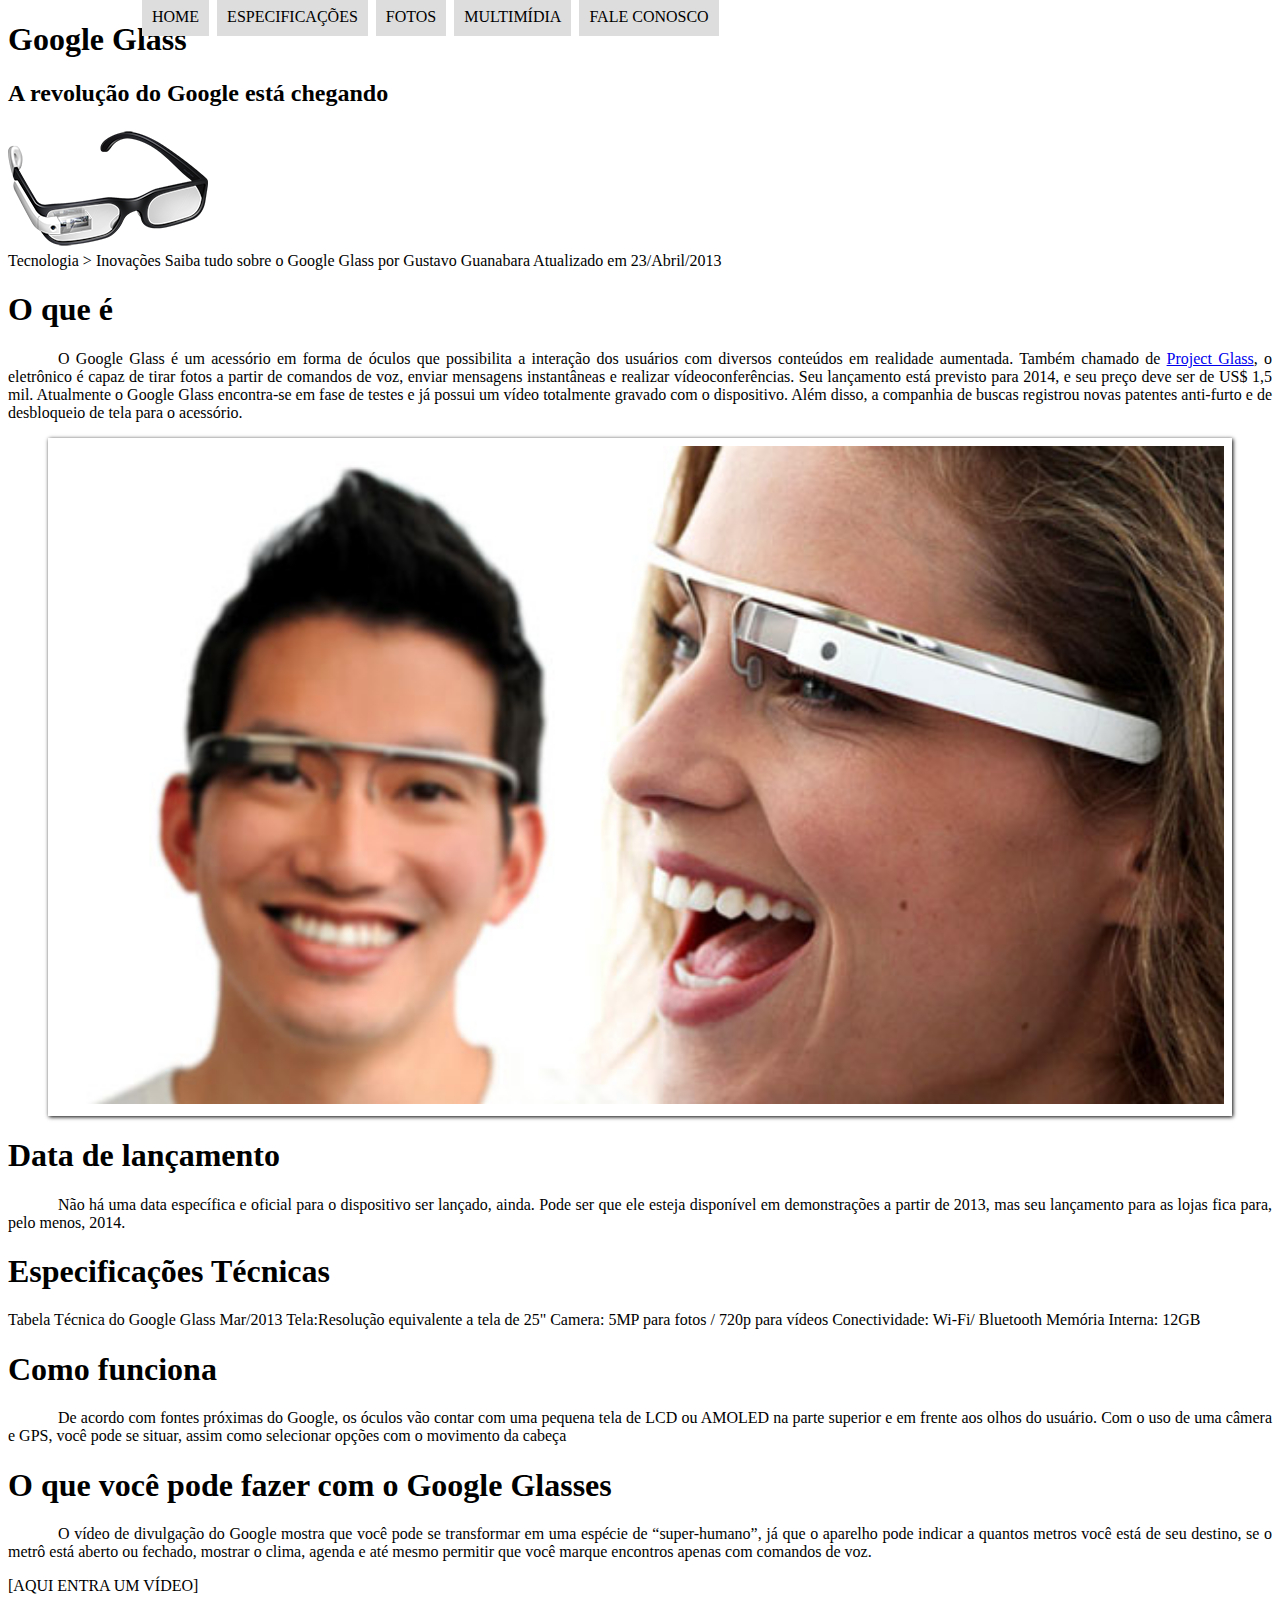
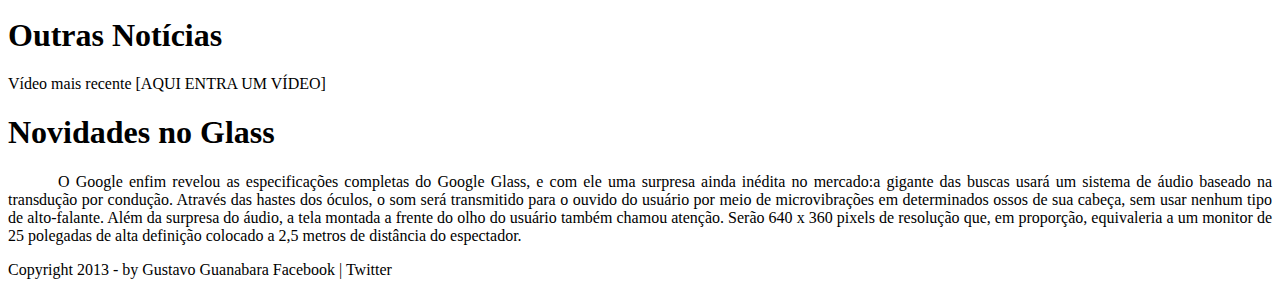
==== index.html @ 41aa9cdd "Aulas 13 e 14 Começando Alterações no menu e efeitos visuais" ====
<!DOCTYPE html>

<html lang="pt-br">

<head>
    <meta charset="UTF-8">
    <title>Tudo Sobre Google Glass</title>
    <link rel="stylesheet" type="text/css" href="_css/style.css">
</head>


<body>

    <div id="interface">

        <header>
            <hgroup>
                <h1>Google Glass</h1>
                <h2>A revolução do Google está chegando</h2>
            </hgroup>

            <img src="_imagens/glass-oculos-preto-peq.png" alt="">

            <nav id="menu">
                <h1>Menu Principal</h1>
                <ul type="1">
                    <li> <a href="index.html">Home</a> </li>
                    <li> <a href="specs.html"> Especificações</a></li>
                    <li> <a href="fotos.html"> Fotos</a></li>
                    <li> <a href="multimidia.html"> Multimídia</a></li>
                    <li> <a href="fale-conosco.html"> Fale conosco</a></li>
                </ul>

                
            </nav>
        </header>


        Tecnologia > Inovações
        Saiba tudo sobre o Google Glass
        por Gustavo Guanabara
        Atualizado em 23/Abril/2013

        <h1>O que é</h1>
        <p>
            O Google Glass é um acessório em forma de óculos que possibilita a interação dos usuários com diversos
            conteúdos em realidade aumentada. Também chamado de <a href="http://glass.google.com"
                target="_blank">Project Glass</a>, o eletrônico é capaz de tirar fotos a
            partir de
            comandos de voz, enviar mensagens instantâneas e realizar vídeoconferências. Seu lançamento está previsto
            para 2014, e seu
            preço deve ser de US$ 1,5 mil. Atualmente o Google Glass encontra-se em fase de testes e já possui um vídeo
            totalmente
            gravado com o dispositivo. Além disso, a companhia de buscas registrou novas patentes anti-furto e de
            desbloqueio de tela
            para o acessório.
        </p>

        <!-- figure tag para colocar imagem para dar valor semantico para mecanismos de busca e visualizações do usuario
             figCaption para adicionar legendas para imagem */-->
        <figure class="foto-legenda">
            <img src="_imagens/glass-quadro-homem-mulher.jpg" />
            <figcaption>
                <h1>Google Glass</h1>
                Uma nova maneira de ver o mundo
            </figcaption>
        </figure>

        <h1>Data de lançamento</h1>
        <p>
            Não há uma data específica e oficial para o dispositivo ser lançado, ainda. Pode ser que ele esteja
            disponível
            em
            demonstrações a partir de 2013, mas seu lançamento para as lojas fica para, pelo menos, 2014.
        </p>

        <h1>Especificações Técnicas</h1>
        Tabela Técnica do Google Glass Mar/2013

        Tela:Resolução equivalente a tela de 25"
        Camera: 5MP para fotos / 720p para vídeos
        Conectividade: Wi-Fi/ Bluetooth
        Memória Interna: 12GB

        <h1>Como funciona</h1>
        <p>De acordo com fontes próximas do Google, os óculos vão contar com uma pequena tela de LCD ou AMOLED na parte
            superior e
            em frente aos olhos do usuário. Com o uso de uma câmera e GPS, você pode se situar, assim como selecionar
            opções
            com
            o
            movimento da cabeça
        </p>

        <h1>O que você pode fazer com o Google Glasses</h1>
        <p>O vídeo de divulgação do Google mostra que você pode se transformar em uma espécie de “super-humano”, já que
            o
            aparelho
            pode indicar a quantos metros você está de seu destino, se o metrô está aberto ou fechado, mostrar o clima,
            agenda e
            até
            mesmo permitir que você marque encontros apenas com comandos de voz.
        </p>
        [AQUI ENTRA UM VÍDEO]

        <h1>Outras Notícias</h1>
        Vídeo mais recente

        [AQUI ENTRA UM VÍDEO]

        <h1>Novidades no Glass</h1>
        <p>
            O Google enfim revelou as especificações completas do Google Glass, e com ele uma surpresa ainda inédita no
            mercado:a gigante das buscas usará um sistema de áudio baseado na transdução por condução. Através das
            hastes
            dos óculos,
            o som será transmitido para o ouvido do usuário por meio de microvibrações em determinados ossos de sua
            cabeça,
            sem
            usar nenhum tipo de alto-falante. Além da surpresa do áudio, a tela montada a frente do olho do usuário
            também
            chamou atenção. Serão 640 x 360
            pixels de resolução que, em proporção, equivaleria a um monitor de 25 polegadas de alta definição colocado a
            2,5
            metros de
            distância do espectador.
        </p>

        Copyright 2013 - by Gustavo Guanabara
        Facebook | Twitter
    </div>
</body>

</html>
---- _css/style.css ----
@charset "UTF-8";

body {
    color: rgba(0, 0, 0, 1);
}

p {
    text-align: justify;
    text-indent: 50px;
}


/* -----------Formatação de imagens com legendas----------------*/
figure.foto-legenda {
    position: relative;
    border: 8px solid white;
    box-shadow: 1px 1px 4px black;
}

figure.foto-legenda img {
    width: 100%;
    height: 100%;
}

figure.foto-legenda figcaption {
    /*opacidade 0 para não aparecer a legenda por cima da imagem o tempo todo,
     que combida com o hover no figcation logo abaixo*/
    opacity: 0;
    /*posição absoluta dentro do pai de figcapiton que no caso é o figure*/
    position: absolute;
    /*posicionamento da legenda no figcaption*/
    top: 0px;
    /*cor do fundo do figcaption preto com transparencia*/
    background-color: rgba(0, 0, 0, 0.4);
    /*cor do texto da legenda*/
    color: white;
    /*width e height espaço quue o figcation vai utilizar no caso
     todo o espaço onde ele esta todo o espaço do figure que é pai do figcation*/
    width: 100%;
    height: 100%;
    /*espaçamento do texto da legenda das laterias*/
    padding: 10px;
    /**/
    box-sizing: border-box;
    /*tempo para a transição aparecer ao passar o mouse por cima*/
    transition: opacity 1s;
}

/*Efeito ai passar o mouse por cima da imagem*/
figure.foto-legenda:hover figcaption {
    opacity: 1;
}


/*-------------------Formatação do menu-----------------*/


#menu {
    /*Menu vai ser exibito como um bloco permitindo ele flutuar*/
    display: block;
}

#menu h1 {
    /*tirando o h1 da visualizão da pagina*/
    display: none;
}

#menu ul {
    /*Tirando o estilo do ul*/
    list-style: none;
    /*botando todos os item da lista em letra maiuscula*/
    text-transform: uppercase;
    /*Posição absoluta pode ser movido em qual posição da pagina fora da tag pai*/
    position: absolute;
    /*posicionando da altura*/
    top: -20px;
    /*posicionamento lateral com 100px da esquerda*/
    left: 100px;
}

#menu li {
    /*Ordendo os lis na horizontal*/
    display: inline-block;
    /*alterando o fundo do li*/
    background-color: #dddddd;
    /*distancia interna dos items ou seja do nome que esta no centro para as partes laterais*/
    padding: 10px;
    /*distancia entre os items*/
    margin: 2px;
    /*alterando o tempo de execução do hover*/
    transition: background-color 1s;
}

/*Adicionando efeito no li da lista ul quando passar o mouse por cima do item da lista*/
#menu li:hover {
    /*O efeito adicionando ao passar o mouse é a alteração da cor*/
    background-color: #606060;
}

/*Adicionando efeito no a que esta dentro do li mudando a cor do nome,
underline para quando passar o mouse adicionar o sublinhado na opção*/
#menu a:hover {
    color: white;
    text-decoration: underline;
}

/*Alterando o estilo da tag 'a' dentro do menu*/
#menu a {
    /*Mudando a cor do texto*/
    color: black;
    /*Tirando o decoration assim não exibira o sublinhado em baixo dos nomes,
     apenas qunado passar o mouse por cima como foi deficino no hover*/
    text-decoration: none;
    /*Tempo de execução do hover*/
    transition: 0.5s;
}
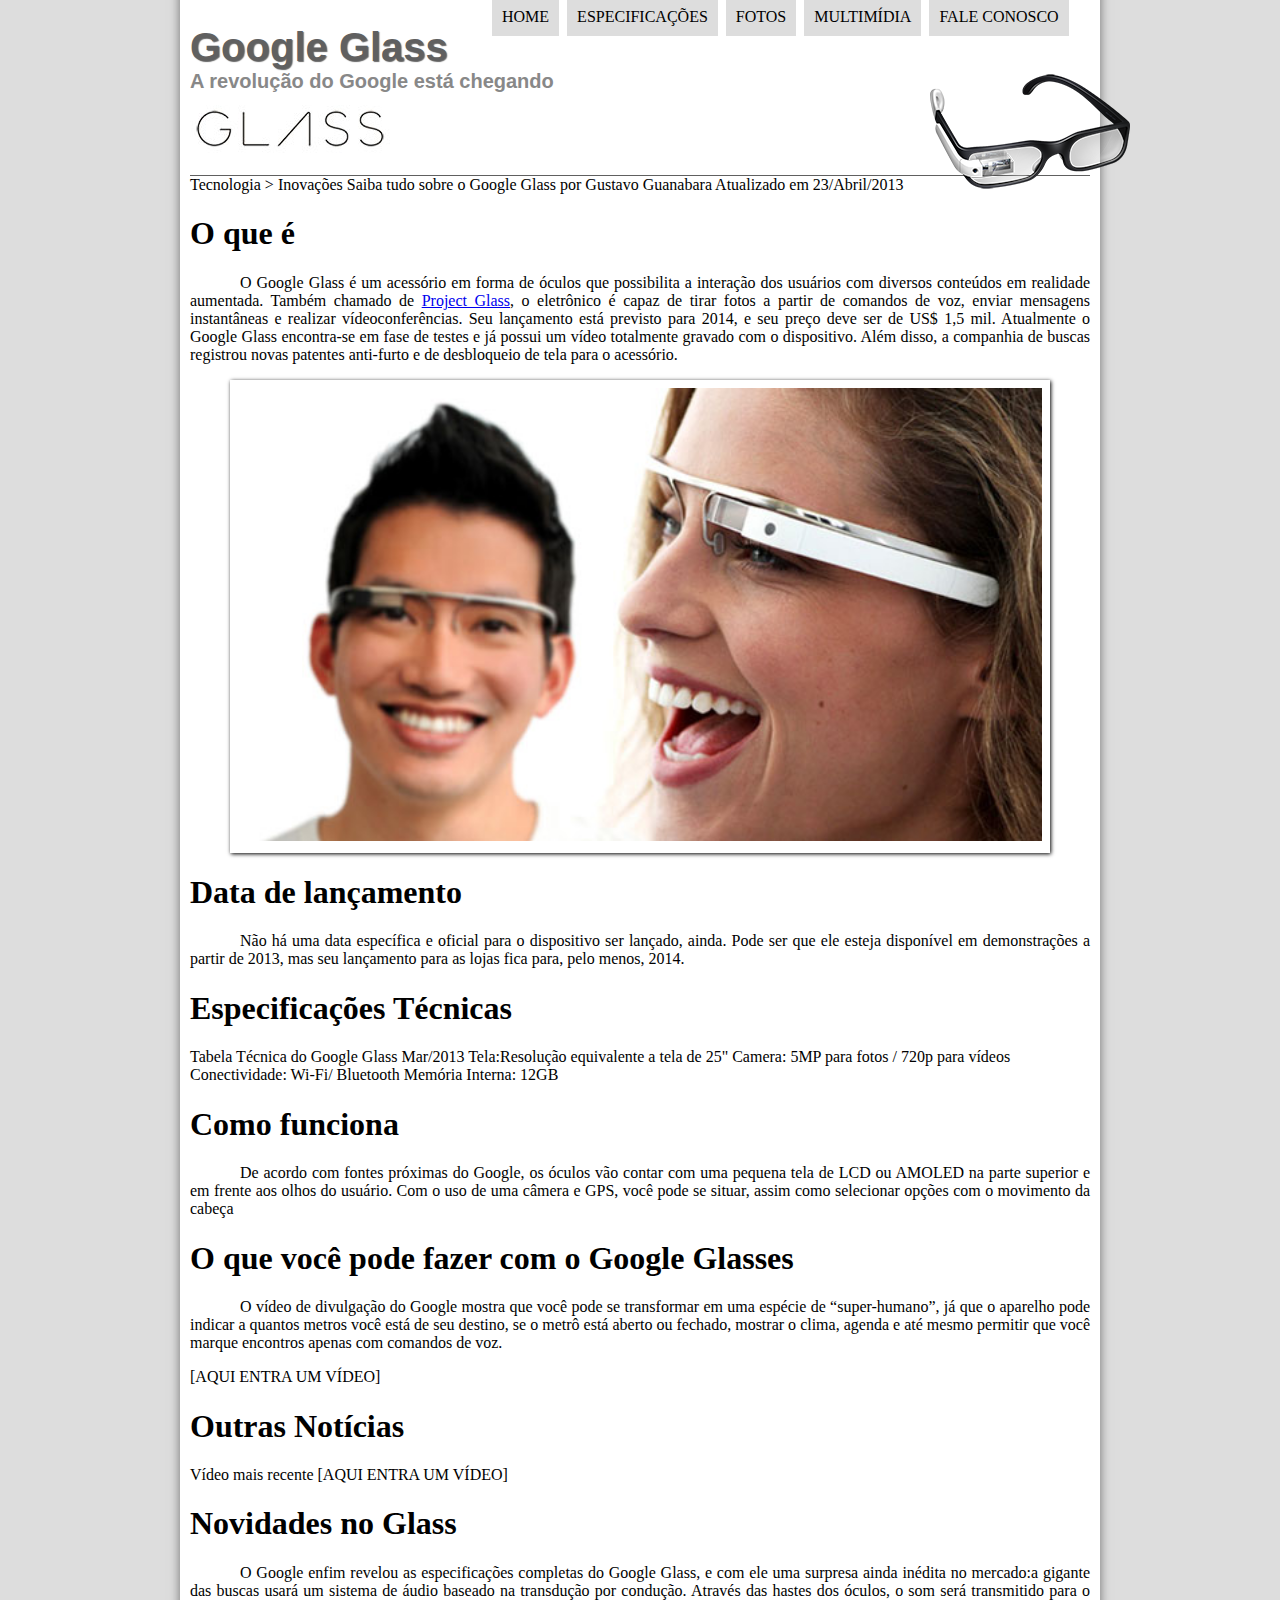
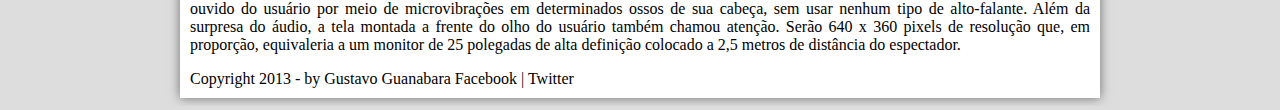
==== commit ef87d995: "Aulas 15 e 16 Formatação da div interface e cabeçalho" ====
--- a/index.html
+++ b/index.html
@@ -13,13 +13,13 @@
 
     <div id="interface">
 
-        <header>
+        <header id="cabecalho">
             <hgroup>
                 <h1>Google Glass</h1>
                 <h2>A revolução do Google está chegando</h2>
             </hgroup>
 
-            <img src="_imagens/glass-oculos-preto-peq.png" alt="">
+            <img id = "ic_oculos"src="_imagens/glass-oculos-preto-peq.png" alt="">
 
             <nav id="menu">
                 <h1>Menu Principal</h1>
--- a/_css/style.css
+++ b/_css/style.css
@@ -1,8 +1,63 @@
 @charset "UTF-8";
 
+
+/*---------------Formatando o cabeçalho---------------*/
+#cabecalho {
+    border-bottom: 1px #606060 solid;
+    height: 150px;
+    background: url("/_imagens/glass-logo-peq.jpg") no-repeat 0px 80px;
+}
+
+#cabecalho h1{
+    font-family: Arial, sans-serif;
+    font-size: 30pt;
+    color: #606060;
+    text-shadow: 1px 1px 1px rgba(0, 0, 0, 0.6);
+
+    padding: 0px;
+    margin-bottom: 0px;
+}
+
+#cabecalho h2{
+    font-family: Arial, sans-serif;
+    color: #888888;
+    font-size: 15pt;
+    padding: 0px;
+    margin-top: 0px;
+
+}
+
+/*Alterando o posicionamento da imagem do oculos*/
+#ic_oculos {
+    /* posição absoluta para ser posicionado em qualquer parte da pagina tirando de dentro da tag pai*/
+    position: absolute;
+    /*Alterando a distancia que a imagem vai ficar em relaão a altura*/
+    top: 70px;
+    /*Alterando a distancia que a imagem vai ficar  da esquerda*/
+    left: 930px;
+
+}
+
 body {
+    background-color: #dddddd;
     color: rgba(0, 0, 0, 1);
 }
+
+/*Alterando a div interface*/
+
+#interface {
+    /*Alterando o tamanho da div interface*/
+    width: 900px;
+    /*Alterando a cor de fundo da div*/
+    background-color: white;
+    /*Alterando as distancias cima direita baixo esquerda da div em relação a pagina*/
+    margin: -20px auto 0px auto;
+    /*Adicionando uma sombra para a div*/
+    box-shadow: 0px 0px 10px rgba(0, 0, 0, 0.5);
+    /*adicionando um espaçamendo nos conteudos da div em relação a altura direita baixo esquerda 10px em cada*/
+    padding: 10px;
+}
+
 
 p {
     text-align: justify;
@@ -75,7 +130,7 @@
     /*posicionando da altura*/
     top: -20px;
     /*posicionamento lateral com 100px da esquerda*/
-    left: 100px;
+    left: 450px;
 }
 
 #menu li {
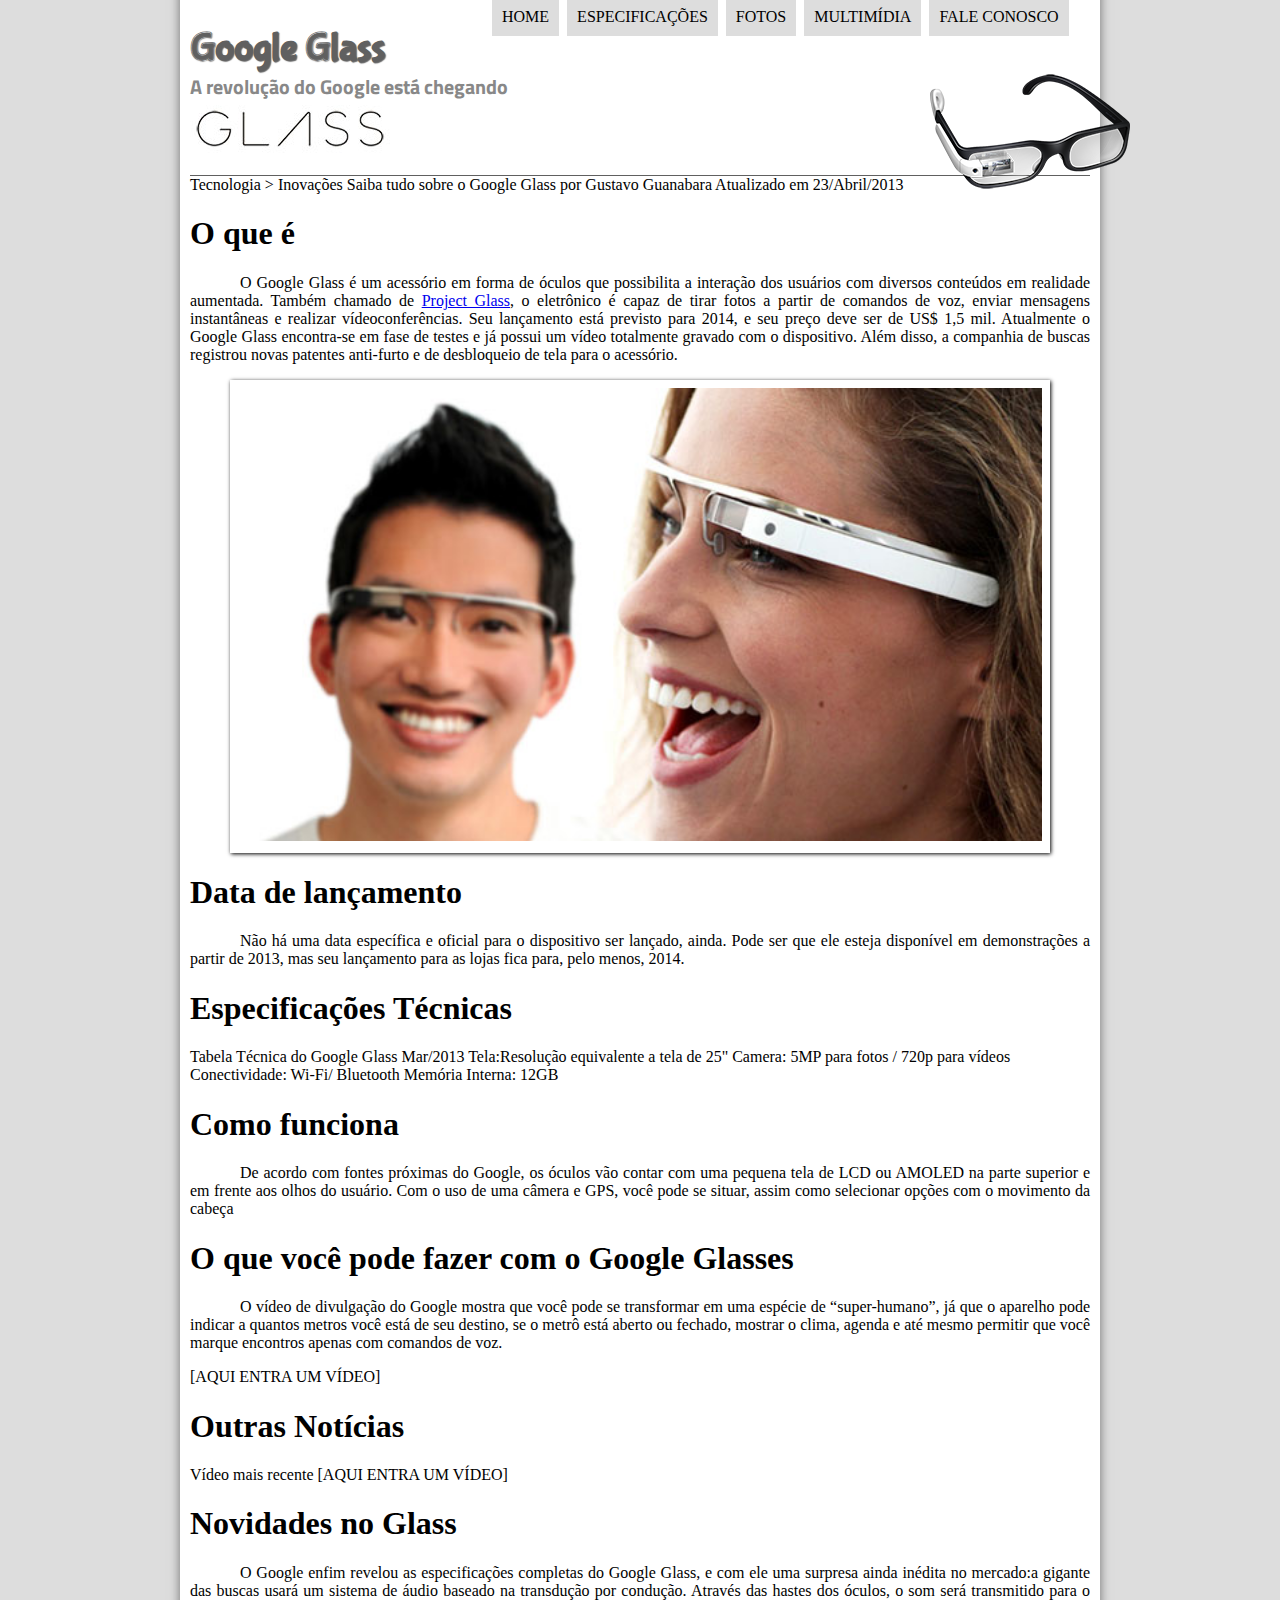
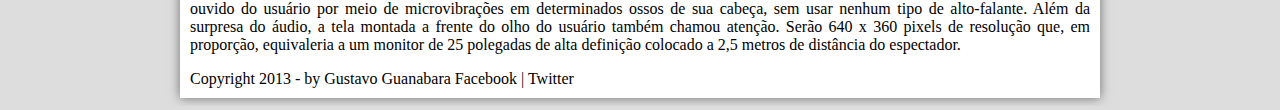
==== commit 3040945d: "Aula 17 alteração e importação de fonte do google fontes" ====
--- a/index.html
+++ b/index.html
@@ -19,7 +19,7 @@
                 <h2>A revolução do Google está chegando</h2>
             </hgroup>
 
-            <img id = "ic_oculos"src="_imagens/glass-oculos-preto-peq.png" alt="">
+            <img id="ic_oculos" src="_imagens/glass-oculos-preto-peq.png" alt="">
 
             <nav id="menu">
                 <h1>Menu Principal</h1>
@@ -30,8 +30,6 @@
                     <li> <a href="multimidia.html"> Multimídia</a></li>
                     <li> <a href="fale-conosco.html"> Fale conosco</a></li>
                 </ul>
-
-                
             </nav>
         </header>
 
--- a/_css/style.css
+++ b/_css/style.css
@@ -1,25 +1,42 @@
 @charset "UTF-8";
 
+@import url('https://fonts.googleapis.com/css2?family=Open+Sans:wght@300;400;700&family=Titillium+Web&display=swap');
+
+
+@font-face{
+    font-family: Fonte_Logo;
+    src: url("/_fontes/bubblegum-sans-regular.otf");
+}
 
 /*---------------Formatando o cabeçalho---------------*/
 #cabecalho {
+    /*Adicionando uma borda em baixo do cabeçalho fina*/
     border-bottom: 1px #606060 solid;
+    /*Altura do cabeçalho*/
     height: 150px;
+    /*Adicioinando uma logo marca do google glass
+    no repeat para não repetir a imagem varias vezes
+    0px deslocamento horizonatal e 80px deslocamento vertical*/
     background: url("/_imagens/glass-logo-peq.jpg") no-repeat 0px 80px;
 }
 
+/*Alterando o estilo do h1 dentro do cabeçalho*/
 #cabecalho h1{
-    font-family: Arial, sans-serif;
+    /*Alterando tipo da fote*/
+    font-family: 'Fonte_Logo', sans-serif;
+    /*Alterando tamanho da fonte*/
     font-size: 30pt;
+    /*Alterando a cor do h1*/
     color: #606060;
+    /*Adicionando sombra ao h1*/
     text-shadow: 1px 1px 1px rgba(0, 0, 0, 0.6);
-
+    /*Adicionando espaçamento de 0*/
     padding: 0px;
     margin-bottom: 0px;
 }
 
 #cabecalho h2{
-    font-family: Arial, sans-serif;
+    font-family:'Titillium Web', sans-serif;;
     color: #888888;
     font-size: 15pt;
     padding: 0px;
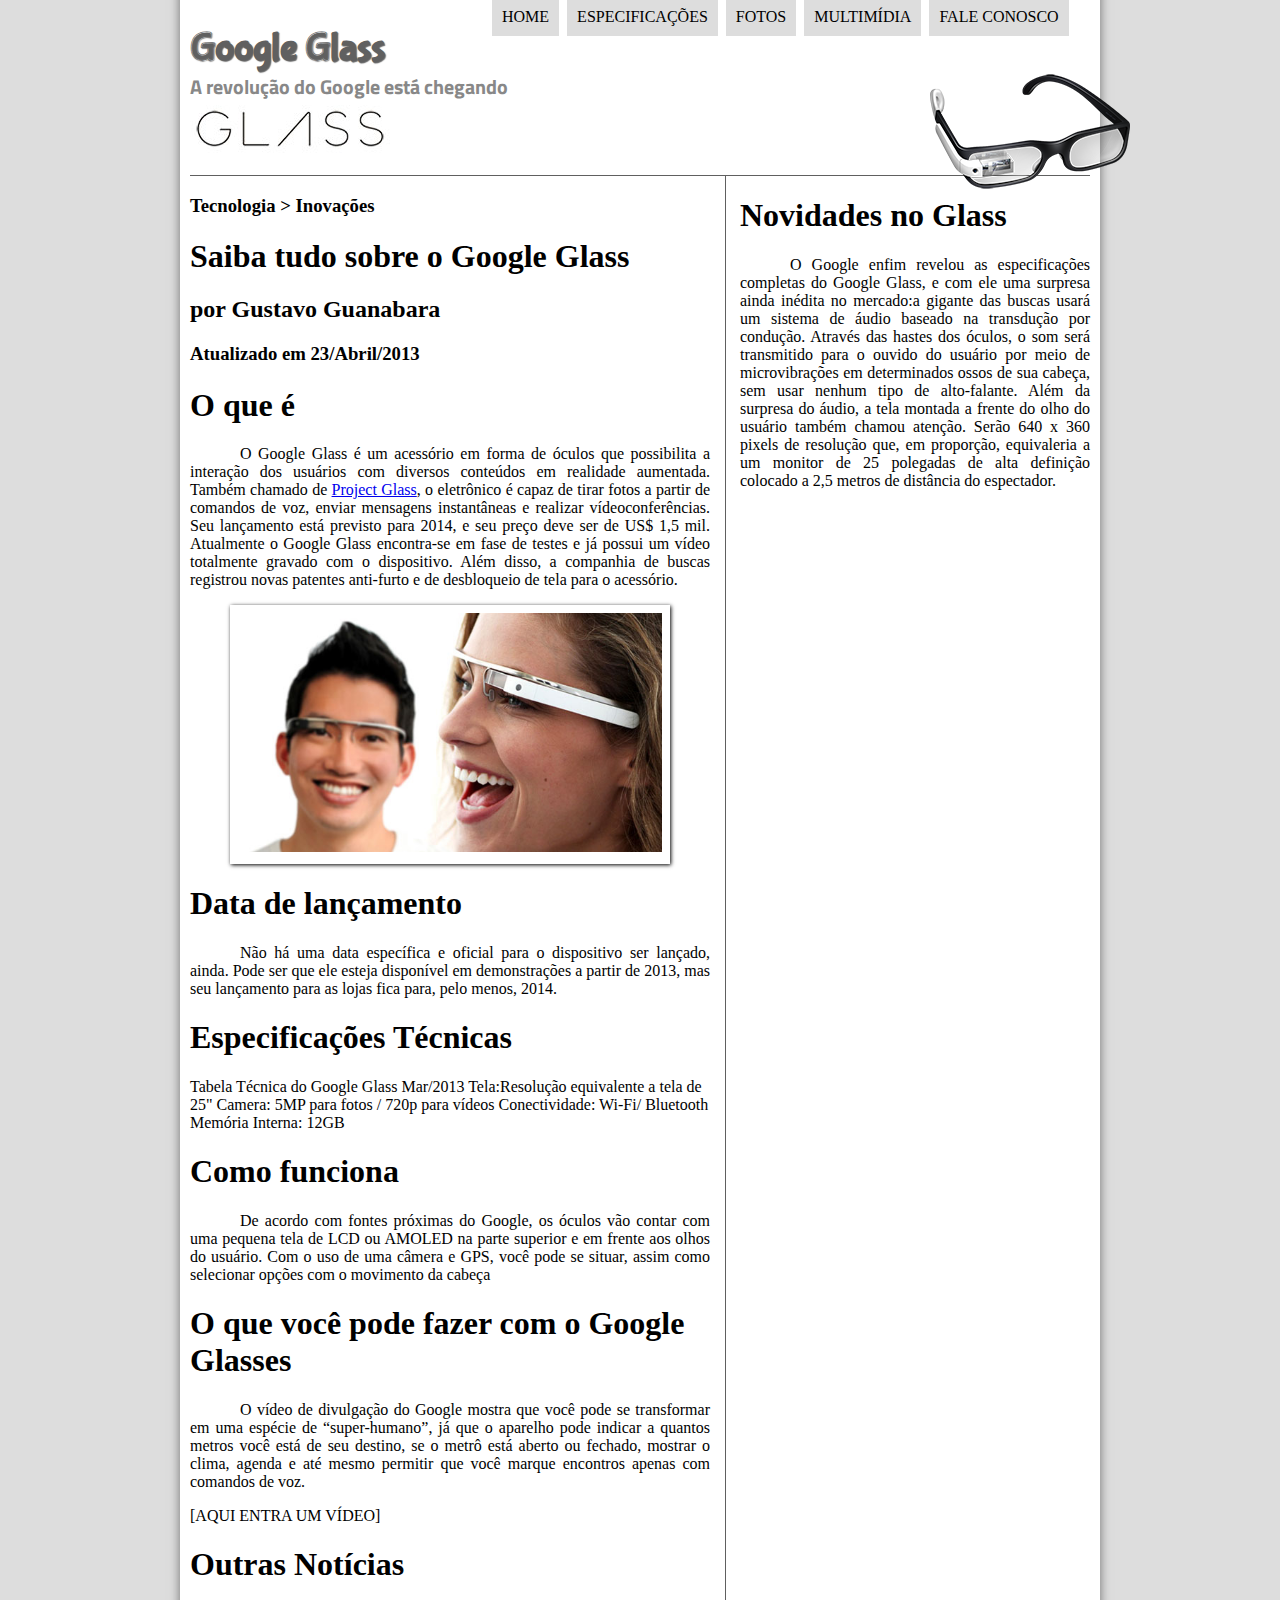
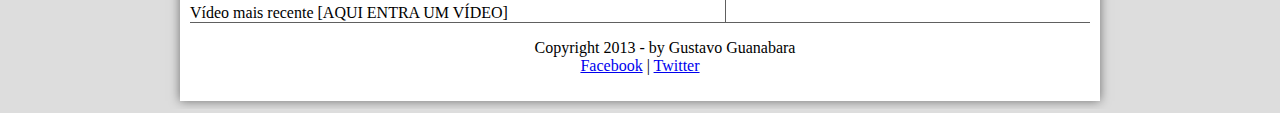
==== commit 98ceef74: "Divisão da pagina pŕincipal" ====
--- a/index.html
+++ b/index.html
@@ -33,99 +33,121 @@
             </nav>
         </header>
 
+        <section id="corpo">
 
-        Tecnologia > Inovações
-        Saiba tudo sobre o Google Glass
-        por Gustavo Guanabara
-        Atualizado em 23/Abril/2013
+            <hgroup>
+                <h3>Tecnologia > Inovações</h3>
+                <h1>Saiba tudo sobre o Google Glass</h1>
+                <h2>por Gustavo Guanabara</h2>
+                <h3>Atualizado em 23/Abril/2013</h3>
+            </hgroup>
 
-        <h1>O que é</h1>
-        <p>
-            O Google Glass é um acessório em forma de óculos que possibilita a interação dos usuários com diversos
-            conteúdos em realidade aumentada. Também chamado de <a href="http://glass.google.com"
-                target="_blank">Project Glass</a>, o eletrônico é capaz de tirar fotos a
-            partir de
-            comandos de voz, enviar mensagens instantâneas e realizar vídeoconferências. Seu lançamento está previsto
-            para 2014, e seu
-            preço deve ser de US$ 1,5 mil. Atualmente o Google Glass encontra-se em fase de testes e já possui um vídeo
-            totalmente
-            gravado com o dispositivo. Além disso, a companhia de buscas registrou novas patentes anti-furto e de
-            desbloqueio de tela
-            para o acessório.
-        </p>
+            <h1>O que é</h1>
+            <p>
+                O Google Glass é um acessório em forma de óculos que possibilita a interação dos usuários com diversos
+                conteúdos em realidade aumentada. Também chamado de <a href="http://glass.google.com"
+                    target="_blank">Project Glass</a>, o eletrônico é capaz de tirar fotos a
+                partir de
+                comandos de voz, enviar mensagens instantâneas e realizar vídeoconferências. Seu lançamento está
+                previsto
+                para 2014, e seu
+                preço deve ser de US$ 1,5 mil. Atualmente o Google Glass encontra-se em fase de testes e já possui um
+                vídeo
+                totalmente
+                gravado com o dispositivo. Além disso, a companhia de buscas registrou novas patentes anti-furto e de
+                desbloqueio de tela
+                para o acessório.
+            </p>
 
-        <!-- figure tag para colocar imagem para dar valor semantico para mecanismos de busca e visualizações do usuario
+            <!-- figure tag para colocar imagem para dar valor semantico para mecanismos de busca e visualizações do usuario
              figCaption para adicionar legendas para imagem */-->
-        <figure class="foto-legenda">
-            <img src="_imagens/glass-quadro-homem-mulher.jpg" />
-            <figcaption>
-                <h1>Google Glass</h1>
-                Uma nova maneira de ver o mundo
-            </figcaption>
-        </figure>
+            <figure class="foto-legenda">
+                <img src="_imagens/glass-quadro-homem-mulher.jpg" />
+                <figcaption>
+                    <h1>Google Glass</h1>
+                    Uma nova maneira de ver o mundo
+                </figcaption>
+            </figure>
 
-        <h1>Data de lançamento</h1>
-        <p>
-            Não há uma data específica e oficial para o dispositivo ser lançado, ainda. Pode ser que ele esteja
-            disponível
-            em
-            demonstrações a partir de 2013, mas seu lançamento para as lojas fica para, pelo menos, 2014.
-        </p>
+            <h1>Data de lançamento</h1>
+            <p>
+                Não há uma data específica e oficial para o dispositivo ser lançado, ainda. Pode ser que ele esteja
+                disponível
+                em
+                demonstrações a partir de 2013, mas seu lançamento para as lojas fica para, pelo menos, 2014.
+            </p>
 
-        <h1>Especificações Técnicas</h1>
-        Tabela Técnica do Google Glass Mar/2013
+            <h1>Especificações Técnicas</h1>
+            Tabela Técnica do Google Glass Mar/2013
 
-        Tela:Resolução equivalente a tela de 25"
-        Camera: 5MP para fotos / 720p para vídeos
-        Conectividade: Wi-Fi/ Bluetooth
-        Memória Interna: 12GB
+            Tela:Resolução equivalente a tela de 25"
+            Camera: 5MP para fotos / 720p para vídeos
+            Conectividade: Wi-Fi/ Bluetooth
+            Memória Interna: 12GB
 
-        <h1>Como funciona</h1>
-        <p>De acordo com fontes próximas do Google, os óculos vão contar com uma pequena tela de LCD ou AMOLED na parte
-            superior e
-            em frente aos olhos do usuário. Com o uso de uma câmera e GPS, você pode se situar, assim como selecionar
-            opções
-            com
-            o
-            movimento da cabeça
-        </p>
+            <h1>Como funciona</h1>
+            <p>De acordo com fontes próximas do Google, os óculos vão contar com uma pequena tela de LCD ou AMOLED na
+                parte
+                superior e
+                em frente aos olhos do usuário. Com o uso de uma câmera e GPS, você pode se situar, assim como
+                selecionar
+                opções
+                com
+                o
+                movimento da cabeça
+            </p>
 
-        <h1>O que você pode fazer com o Google Glasses</h1>
-        <p>O vídeo de divulgação do Google mostra que você pode se transformar em uma espécie de “super-humano”, já que
-            o
-            aparelho
-            pode indicar a quantos metros você está de seu destino, se o metrô está aberto ou fechado, mostrar o clima,
-            agenda e
-            até
-            mesmo permitir que você marque encontros apenas com comandos de voz.
-        </p>
-        [AQUI ENTRA UM VÍDEO]
+            <h1>O que você pode fazer com o Google Glasses</h1>
+            <p>O vídeo de divulgação do Google mostra que você pode se transformar em uma espécie de “super-humano”, já
+                que
+                o
+                aparelho
+                pode indicar a quantos metros você está de seu destino, se o metrô está aberto ou fechado, mostrar o
+                clima,
+                agenda e
+                até
+                mesmo permitir que você marque encontros apenas com comandos de voz.
+            </p>
+            [AQUI ENTRA UM VÍDEO]
 
-        <h1>Outras Notícias</h1>
-        Vídeo mais recente
+            <h1>Outras Notícias</h1>
+            Vídeo mais recente
 
-        [AQUI ENTRA UM VÍDEO]
+            [AQUI ENTRA UM VÍDEO]
+        </section>
 
-        <h1>Novidades no Glass</h1>
-        <p>
-            O Google enfim revelou as especificações completas do Google Glass, e com ele uma surpresa ainda inédita no
-            mercado:a gigante das buscas usará um sistema de áudio baseado na transdução por condução. Através das
-            hastes
-            dos óculos,
-            o som será transmitido para o ouvido do usuário por meio de microvibrações em determinados ossos de sua
-            cabeça,
-            sem
-            usar nenhum tipo de alto-falante. Além da surpresa do áudio, a tela montada a frente do olho do usuário
-            também
-            chamou atenção. Serão 640 x 360
-            pixels de resolução que, em proporção, equivaleria a um monitor de 25 polegadas de alta definição colocado a
-            2,5
-            metros de
-            distância do espectador.
-        </p>
+        <!--Aside parte que ficara do lado direito da pagina-->
+        <aside id="aside_direita">
+            <h1>Novidades no Glass</h1>
+            <p>
+                O Google enfim revelou as especificações completas do Google Glass, e com ele uma surpresa ainda inédita
+                no
+                mercado:a gigante das buscas usará um sistema de áudio baseado na transdução por condução. Através das
+                hastes
+                dos óculos,
+                o som será transmitido para o ouvido do usuário por meio de microvibrações em determinados ossos de sua
+                cabeça,
+                sem
+                usar nenhum tipo de alto-falante. Além da surpresa do áudio, a tela montada a frente do olho do usuário
+                também
+                chamou atenção. Serão 640 x 360
+                pixels de resolução que, em proporção, equivaleria a um monitor de 25 polegadas de alta definição
+                colocado a
+                2,5
+                metros de
+                distância do espectador.
+            </p>
+        </aside>
 
-        Copyright 2013 - by Gustavo Guanabara
-        Facebook | Twitter
+        <!--Rodadapé-->
+        <footer id="footer">
+            <p>
+                Copyright 2013 - by Gustavo Guanabara <br/>
+                <!-- target _blank para que o link seja aberto em outra aba do navegador-->
+               <a href="http://facebook.com/cursosemvideo" target="_blank">Facebook</a>  | 
+               <a href="http://twiter.com/cursosemvideo" target="_blank">Twitter</a>
+            </p>
+        </footer>
     </div>
 </body>
 
--- a/_css/style.css
+++ b/_css/style.css
@@ -185,4 +185,36 @@
     text-decoration: none;
     /*Tempo de execução do hover*/
     transition: 0.5s;
+}
+
+
+/*--------------Foramatação do corpo---------------*/
+#corpo{
+    /*Alterando display para block todo conteudo sera um bloco para ser posicionado em outro lugar da pagina*/
+    display: block;
+    /*Alterando o tamanho do corpo*/
+    width: 520px;
+    /*Todo o conteudo ficara na esquerda com o tamanho de 520px*/
+    float: left;
+    /*Adicionando uma bordar para dividir*/
+    border-right: 1px solid #606060;
+    /*Espacamento do texto para a borda*/
+    padding-right: 15px;
+}
+
+/*----------------Formatação do aside  direito-------------*/
+#aside_direita{
+    display: block;
+    width: 350px;
+    float: right;
+}
+
+/*------------Foramatação do footer---------*/
+#footer{
+    /**Para limpar a formatação e ficar  no final do conteudo*/
+    clear: both;
+    border-top: 1px solid #606060;
+}
+#footer p{
+    text-align: center;
 }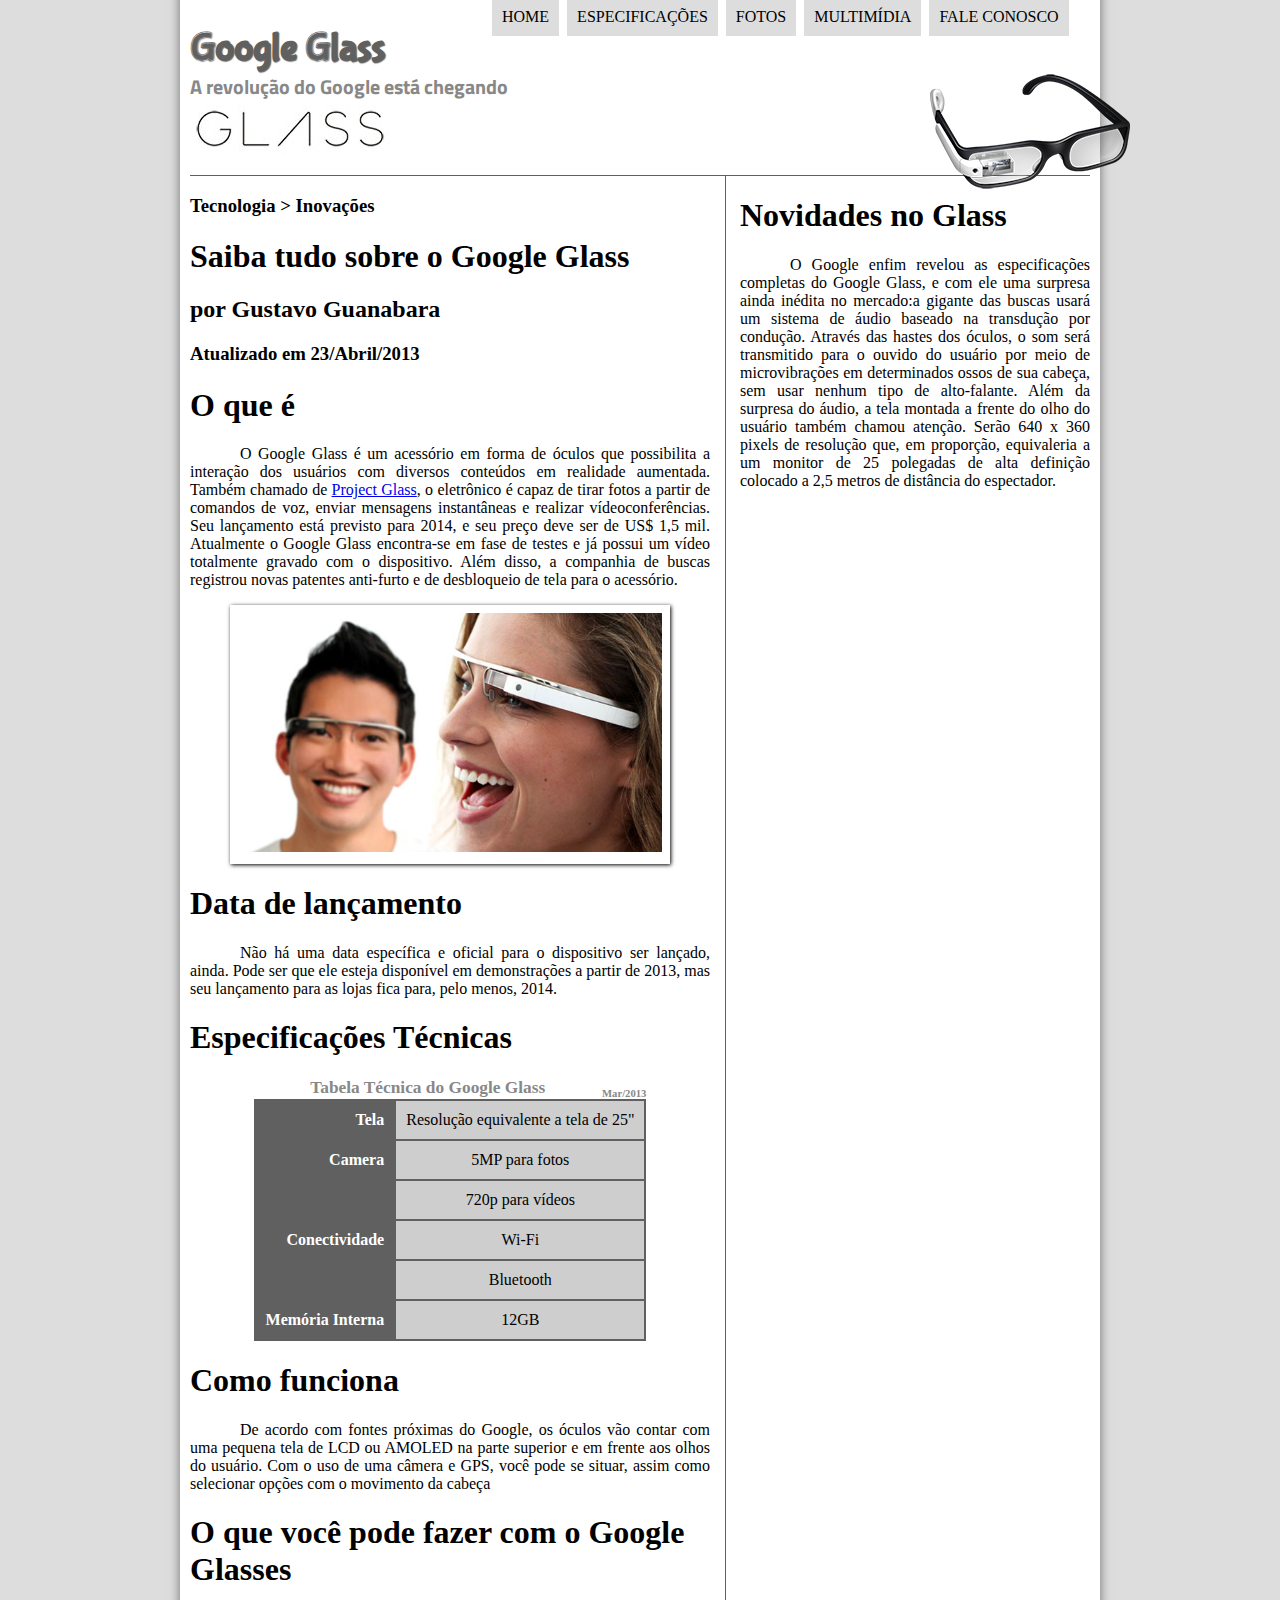
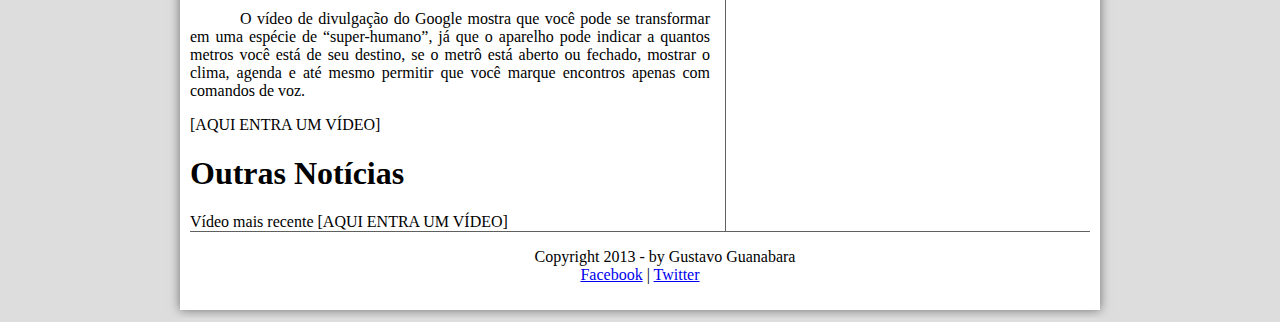
==== commit e88e342e: "Aulas 19 e 20 Adicionando tabela na pagina index" ====
--- a/index.html
+++ b/index.html
@@ -78,12 +78,39 @@
             </p>
 
             <h1>Especificações Técnicas</h1>
-            Tabela Técnica do Google Glass Mar/2013
 
-            Tela:Resolução equivalente a tela de 25"
-            Camera: 5MP para fotos / 720p para vídeos
-            Conectividade: Wi-Fi/ Bluetooth
-            Memória Interna: 12GB
+            <!--Criando tabela-->
+            <table id="tabela_spec">
+                <!-- Titulo da tabela-->
+                <caption>Tabela Técnica do Google Glass <span>Mar/2013 </span></caption>
+
+                <!--tr linhas da tabela-->
+                <tr>
+                    <!--td - table data dado de uma tabela cada td é um dado direferente-->
+                    <td class="col-esquerda">Tela</td>
+                    <td class="col-direita">Resolução equivalente a tela de 25"</td>
+                </tr>
+                <tr>
+                    <!--rowspan a celula vai utilizar mais de uma linha-->
+                    <td rowspan="2" class="col-esquerda">Camera</td>
+                    <td class="col-direita">5MP para fotos </td>
+                </tr>
+                <tr>
+                    <td class="col-direita" >720p para vídeos</td>
+                </tr>
+                <tr>
+                    <td rowspan="2" class="col-esquerda">Conectividade</td>
+                    <td class="col-direita"> Wi-Fi</td>
+                </tr>
+                <tr>
+                    <td class="col-direita">Bluetooth</td>
+                </tr>
+                <tr>
+                    <td class="col-esquerda">Memória Interna</td>
+                    <td class="col-direita">12GB</td>
+                </tr>
+            </table>
+            <!--fim da tabela-->
 
             <h1>Como funciona</h1>
             <p>De acordo com fontes próximas do Google, os óculos vão contar com uma pequena tela de LCD ou AMOLED na
@@ -142,10 +169,10 @@
         <!--Rodadapé-->
         <footer id="footer">
             <p>
-                Copyright 2013 - by Gustavo Guanabara <br/>
+                Copyright 2013 - by Gustavo Guanabara <br />
                 <!-- target _blank para que o link seja aberto em outra aba do navegador-->
-               <a href="http://facebook.com/cursosemvideo" target="_blank">Facebook</a>  | 
-               <a href="http://twiter.com/cursosemvideo" target="_blank">Twitter</a>
+                <a href="http://facebook.com/cursosemvideo" target="_blank">Facebook</a> |
+                <a href="http://twiter.com/cursosemvideo" target="_blank">Twitter</a>
             </p>
         </footer>
     </div>
--- a/_css/style.css
+++ b/_css/style.css
@@ -3,7 +3,7 @@
 @import url('https://fonts.googleapis.com/css2?family=Open+Sans:wght@300;400;700&family=Titillium+Web&display=swap');
 
 
-@font-face{
+@font-face {
     font-family: Fonte_Logo;
     src: url("/_fontes/bubblegum-sans-regular.otf");
 }
@@ -21,7 +21,7 @@
 }
 
 /*Alterando o estilo do h1 dentro do cabeçalho*/
-#cabecalho h1{
+#cabecalho h1 {
     /*Alterando tipo da fote*/
     font-family: 'Fonte_Logo', sans-serif;
     /*Alterando tamanho da fonte*/
@@ -35,8 +35,9 @@
     margin-bottom: 0px;
 }
 
-#cabecalho h2{
-    font-family:'Titillium Web', sans-serif;;
+#cabecalho h2 {
+    font-family: 'Titillium Web', sans-serif;
+    ;
     color: #888888;
     font-size: 15pt;
     padding: 0px;
@@ -189,7 +190,7 @@
 
 
 /*--------------Foramatação do corpo---------------*/
-#corpo{
+#corpo {
     /*Alterando display para block todo conteudo sera um bloco para ser posicionado em outro lugar da pagina*/
     display: block;
     /*Alterando o tamanho do corpo*/
@@ -202,19 +203,71 @@
     padding-right: 15px;
 }
 
+/*formatando a tabela espc dentro do corpo da direita*/
+#tabela_spec {
+    border: 1px solid #606060;
+    border-spacing: 0px;
+    margin-left: auto;
+    margin-right: auto;
+}
+
+/*formatando o titulo*/
+#tabela_spec caption{
+    color: #888888;
+    font-size: 13pt;
+    font-weight: bolder;
+    
+}
+
+/*Alterando a data do lado do titulo*/
+#tabela_spec caption span{
+    display: block;
+    float: right;
+    color: #888888;
+    font-size: 8pt; 
+    margin-top: 10px;   
+}
+
+
+/*Alterando a formatação dos td*/
+#tabela_spec td {
+    border: 1px solid #606060;
+    /**Espacamento intero dos items*/
+    padding: 10px;
+    text-align: center;
+    vertical-align: middle;
+}
+
+/*Alterando o estilo dos td da esquerda da tabela*/
+#tabela_spec td.col-esquerda {
+
+    color: white;
+    background-color: #606060;
+    text-align: right;
+    vertical-align: top;
+    font-weight: bold;
+
+}
+/*Alterando o estilo dos td da direita da tabela*/
+#tabela_spec td.col-direita {
+    background-color: #cecece;
+    
+}
+
 /*----------------Formatação do aside  direito-------------*/
-#aside_direita{
+#aside_direita {
     display: block;
     width: 350px;
     float: right;
 }
 
 /*------------Foramatação do footer---------*/
-#footer{
+#footer {
     /**Para limpar a formatação e ficar  no final do conteudo*/
     clear: both;
     border-top: 1px solid #606060;
 }
-#footer p{
+
+#footer p {
     text-align: center;
 }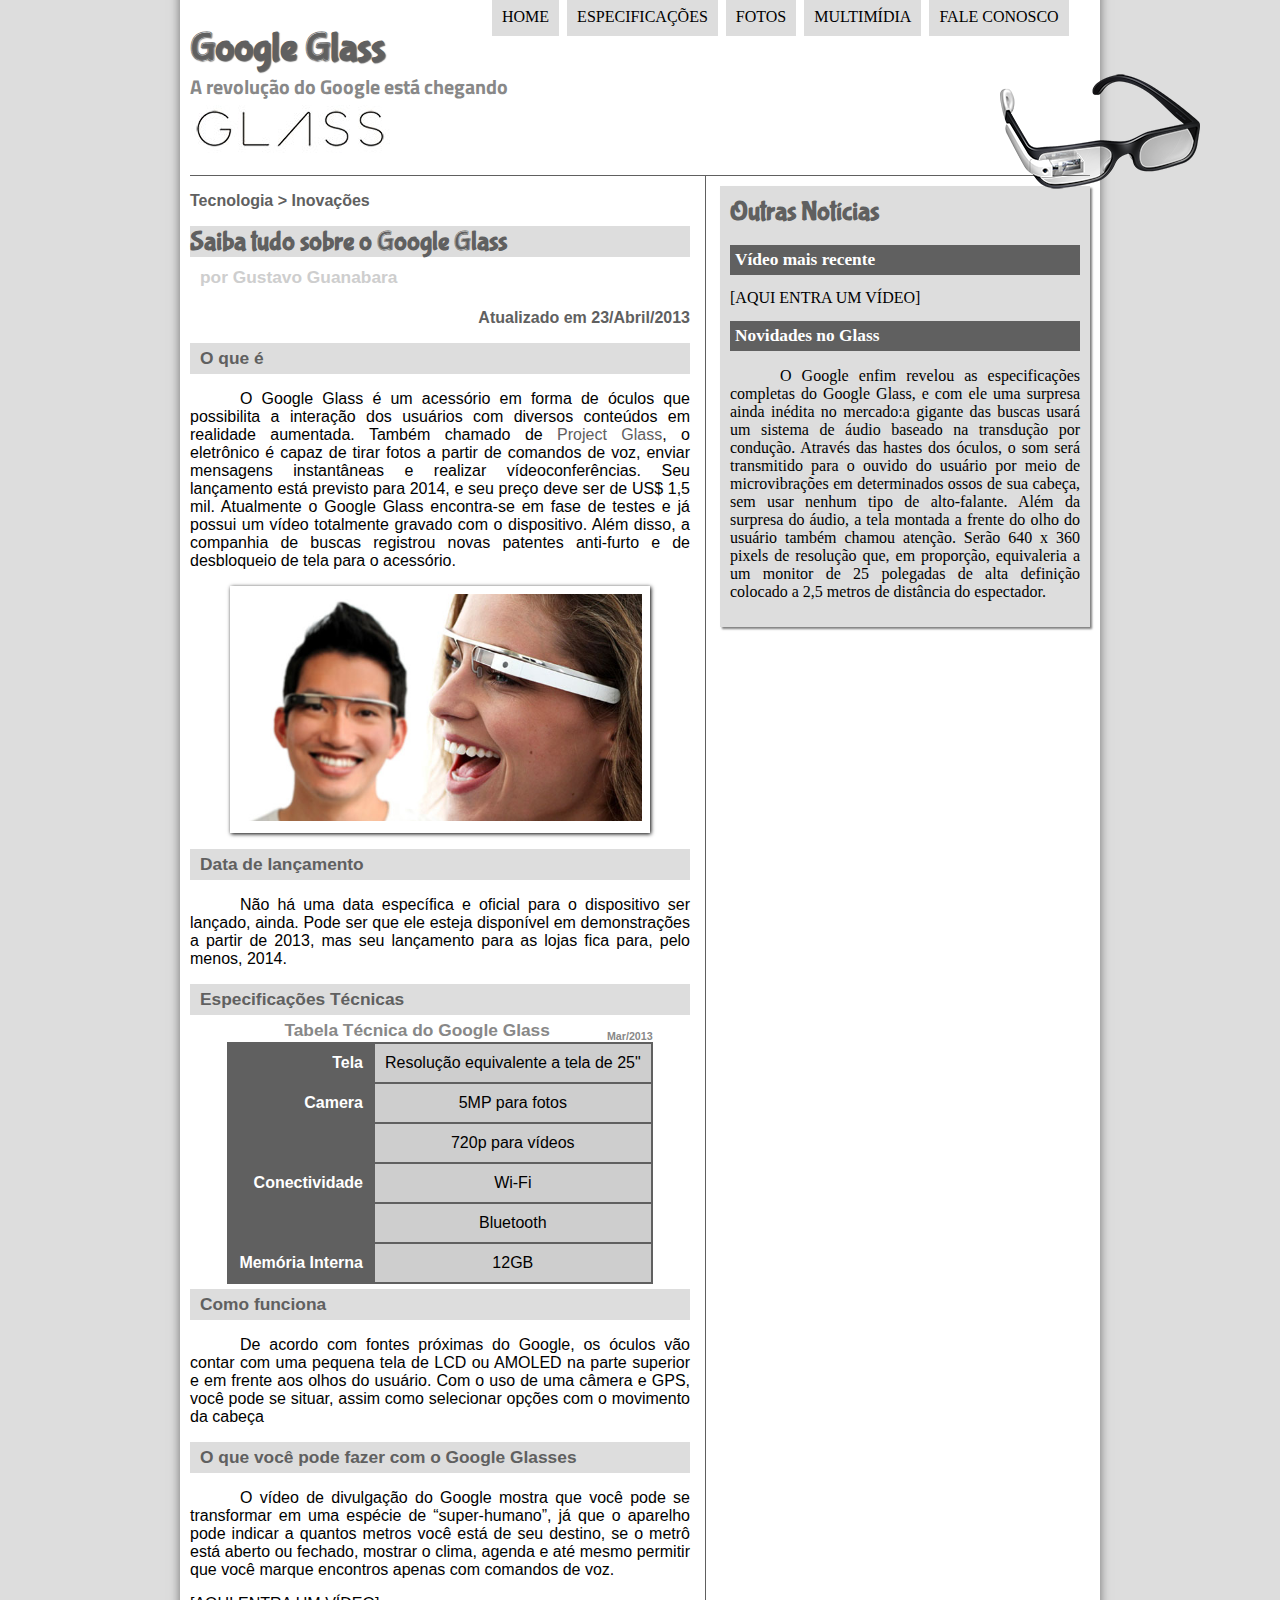
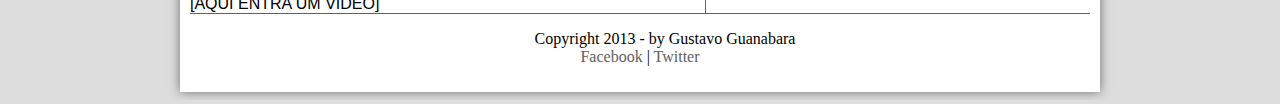
==== commit d2dc99e7: "Aula 21 Acabamento da interface do index" ====
--- a/index.html
+++ b/index.html
@@ -35,117 +35,130 @@
 
         <section id="corpo">
 
-            <hgroup>
-                <h3>Tecnologia > Inovações</h3>
-                <h1>Saiba tudo sobre o Google Glass</h1>
-                <h2>por Gustavo Guanabara</h2>
-                <h3>Atualizado em 23/Abril/2013</h3>
-            </hgroup>
+            <article id="noticia-principal">
+                <header id="cabecalho-de-artigo">
+                    <hgroup>
+                        <h3>Tecnologia > Inovações</h3>
+                        <h1>Saiba tudo sobre o Google Glass</h1>
+                        <h2>por Gustavo Guanabara</h2>
+                        <h3 class="direita">Atualizado em 23/Abril/2013</h3>
+                    </hgroup>
+                </header>
 
-            <h1>O que é</h1>
-            <p>
-                O Google Glass é um acessório em forma de óculos que possibilita a interação dos usuários com diversos
-                conteúdos em realidade aumentada. Também chamado de <a href="http://glass.google.com"
-                    target="_blank">Project Glass</a>, o eletrônico é capaz de tirar fotos a
-                partir de
-                comandos de voz, enviar mensagens instantâneas e realizar vídeoconferências. Seu lançamento está
-                previsto
-                para 2014, e seu
-                preço deve ser de US$ 1,5 mil. Atualmente o Google Glass encontra-se em fase de testes e já possui um
-                vídeo
-                totalmente
-                gravado com o dispositivo. Além disso, a companhia de buscas registrou novas patentes anti-furto e de
-                desbloqueio de tela
-                para o acessório.
-            </p>
+                <h2>O que é</h2>
+                <p>
+                    O Google Glass é um acessório em forma de óculos que possibilita a interação dos usuários com
+                    diversos
+                    conteúdos em realidade aumentada. Também chamado de <a href="http://glass.google.com"
+                        target="_blank">Project Glass</a>, o eletrônico é capaz de tirar fotos a
+                    partir de
+                    comandos de voz, enviar mensagens instantâneas e realizar vídeoconferências. Seu lançamento está
+                    previsto
+                    para 2014, e seu
+                    preço deve ser de US$ 1,5 mil. Atualmente o Google Glass encontra-se em fase de testes e já possui
+                    um
+                    vídeo
+                    totalmente
+                    gravado com o dispositivo. Além disso, a companhia de buscas registrou novas patentes anti-furto e
+                    de
+                    desbloqueio de tela
+                    para o acessório.
+                </p>
 
-            <!-- figure tag para colocar imagem para dar valor semantico para mecanismos de busca e visualizações do usuario
+                <!-- figure tag para colocar imagem para dar valor semantico para mecanismos de busca e visualizações do usuario
              figCaption para adicionar legendas para imagem */-->
-            <figure class="foto-legenda">
-                <img src="_imagens/glass-quadro-homem-mulher.jpg" />
-                <figcaption>
-                    <h1>Google Glass</h1>
-                    Uma nova maneira de ver o mundo
-                </figcaption>
-            </figure>
+                <figure class="foto-legenda">
+                    <img src="_imagens/glass-quadro-homem-mulher.jpg" />
+                    <figcaption>
+                        <h1>Google Glass</h1>
+                        Uma nova maneira de ver o mundo
+                    </figcaption>
+                </figure>
 
-            <h1>Data de lançamento</h1>
-            <p>
-                Não há uma data específica e oficial para o dispositivo ser lançado, ainda. Pode ser que ele esteja
-                disponível
-                em
-                demonstrações a partir de 2013, mas seu lançamento para as lojas fica para, pelo menos, 2014.
-            </p>
+                <h2>Data de lançamento</h2>
+                <p>
+                    Não há uma data específica e oficial para o dispositivo ser lançado, ainda. Pode ser que ele esteja
+                    disponível
+                    em
+                    demonstrações a partir de 2013, mas seu lançamento para as lojas fica para, pelo menos, 2014.
+                </p>
 
-            <h1>Especificações Técnicas</h1>
+                <h2>Especificações Técnicas</h2>
 
-            <!--Criando tabela-->
-            <table id="tabela_spec">
-                <!-- Titulo da tabela-->
-                <caption>Tabela Técnica do Google Glass <span>Mar/2013 </span></caption>
+                <!--Criando tabela-->
+                <table id="tabela_spec">
+                    <!-- Titulo da tabela-->
+                    <caption>Tabela Técnica do Google Glass <span>Mar/2013 </span></caption>
 
-                <!--tr linhas da tabela-->
-                <tr>
-                    <!--td - table data dado de uma tabela cada td é um dado direferente-->
-                    <td class="col-esquerda">Tela</td>
-                    <td class="col-direita">Resolução equivalente a tela de 25"</td>
-                </tr>
-                <tr>
-                    <!--rowspan a celula vai utilizar mais de uma linha-->
-                    <td rowspan="2" class="col-esquerda">Camera</td>
-                    <td class="col-direita">5MP para fotos </td>
-                </tr>
-                <tr>
-                    <td class="col-direita" >720p para vídeos</td>
-                </tr>
-                <tr>
-                    <td rowspan="2" class="col-esquerda">Conectividade</td>
-                    <td class="col-direita"> Wi-Fi</td>
-                </tr>
-                <tr>
-                    <td class="col-direita">Bluetooth</td>
-                </tr>
-                <tr>
-                    <td class="col-esquerda">Memória Interna</td>
-                    <td class="col-direita">12GB</td>
-                </tr>
-            </table>
-            <!--fim da tabela-->
+                    <!--tr linhas da tabela-->
+                    <tr>
+                        <!--td - table data dado de uma tabela cada td é um dado direferente-->
+                        <td class="col-esquerda">Tela</td>
+                        <td class="col-direita">Resolução equivalente a tela de 25"</td>
+                    </tr>
+                    <tr>
+                        <!--rowspan a celula vai utilizar mais de uma linha-->
+                        <td rowspan="2" class="col-esquerda">Camera</td>
+                        <td class="col-direita">5MP para fotos </td>
+                    </tr>
+                    <tr>
+                        <td class="col-direita">720p para vídeos</td>
+                    </tr>
+                    <tr>
+                        <td rowspan="2" class="col-esquerda">Conectividade</td>
+                        <td class="col-direita"> Wi-Fi</td>
+                    </tr>
+                    <tr>
+                        <td class="col-direita">Bluetooth</td>
+                    </tr>
+                    <tr>
+                        <td class="col-esquerda">Memória Interna</td>
+                        <td class="col-direita">12GB</td>
+                    </tr>
+                </table>
+                <!--fim da tabela-->
 
-            <h1>Como funciona</h1>
-            <p>De acordo com fontes próximas do Google, os óculos vão contar com uma pequena tela de LCD ou AMOLED na
-                parte
-                superior e
-                em frente aos olhos do usuário. Com o uso de uma câmera e GPS, você pode se situar, assim como
-                selecionar
-                opções
-                com
-                o
-                movimento da cabeça
-            </p>
+                <h2>Como funciona</h2>
+                <p>De acordo com fontes próximas do Google, os óculos vão contar com uma pequena tela de LCD ou AMOLED
+                    na
+                    parte
+                    superior e
+                    em frente aos olhos do usuário. Com o uso de uma câmera e GPS, você pode se situar, assim como
+                    selecionar
+                    opções
+                    com
+                    o
+                    movimento da cabeça
+                </p>
 
-            <h1>O que você pode fazer com o Google Glasses</h1>
-            <p>O vídeo de divulgação do Google mostra que você pode se transformar em uma espécie de “super-humano”, já
-                que
-                o
-                aparelho
-                pode indicar a quantos metros você está de seu destino, se o metrô está aberto ou fechado, mostrar o
-                clima,
-                agenda e
-                até
-                mesmo permitir que você marque encontros apenas com comandos de voz.
-            </p>
-            [AQUI ENTRA UM VÍDEO]
+                <h2>O que você pode fazer com o Google Glasses</h2>
+                <p>O vídeo de divulgação do Google mostra que você pode se transformar em uma espécie de “super-humano”,
+                    já
+                    que
+                    o
+                    aparelho
+                    pode indicar a quantos metros você está de seu destino, se o metrô está aberto ou fechado, mostrar o
+                    clima,
+                    agenda e
+                    até
+                    mesmo permitir que você marque encontros apenas com comandos de voz.
+                </p>
+                [AQUI ENTRA UM VÍDEO]
 
-            <h1>Outras Notícias</h1>
-            Vídeo mais recente
+               
 
-            [AQUI ENTRA UM VÍDEO]
+            </article>
         </section>
 
         <!--Aside parte que ficara do lado direito da pagina-->
         <aside id="aside_direita">
-            <h1>Novidades no Glass</h1>
+
+            <h1>Outras Notícias</h1>
+            <h2>Vídeo mais recente</h2>
+
+            [AQUI ENTRA UM VÍDEO]
+            
+            <h2>Novidades no Glass</h2>
             <p>
                 O Google enfim revelou as especificações completas do Google Glass, e com ele uma surpresa ainda inédita
                 no
--- a/_css/style.css
+++ b/_css/style.css
@@ -52,7 +52,7 @@
     /*Alterando a distancia que a imagem vai ficar em relaão a altura*/
     top: 70px;
     /*Alterando a distancia que a imagem vai ficar  da esquerda*/
-    left: 930px;
+    left: 1000px;
 
 }
 
@@ -79,7 +79,16 @@
 
 p {
     text-align: justify;
-    text-indent: 50px;
+    text-indent: 50px;  
+}
+
+a{
+    color: #606060;
+    text-decoration: none;
+}
+
+a:hover{
+    text-decoration: underline;
 }
 
 
@@ -191,10 +200,11 @@
 
 /*--------------Foramatação do corpo---------------*/
 #corpo {
+    font-family: Arial,sans-serif;
     /*Alterando display para block todo conteudo sera um bloco para ser posicionado em outro lugar da pagina*/
     display: block;
     /*Alterando o tamanho do corpo*/
-    width: 520px;
+    width: 500px;
     /*Todo o conteudo ficara na esquerda com o tamanho de 520px*/
     float: left;
     /*Adicionando uma bordar para dividir*/
@@ -203,6 +213,39 @@
     padding-right: 15px;
 }
 
+#noticia-principal h2 {
+    font-size: 13pt;
+    color: #606060;
+    background-color: #dddddd;
+    padding: 5px 0px 5px 10px;
+    margin: 5px 0px 5px 0px;
+}
+
+#cabecalho-de-artigo h1 {
+    font-family: 'Fonte_Logo', sans-serif;
+    font-size: 20pt;
+    color: #606060;
+    background-color: #dddddd;
+    margin-bottom: 0px;
+    margin-top: 0px;
+}
+
+#cabecalho-de-artigo h2 {
+    font-size: 13pt;
+    color: #cecece;
+    background-color: #ffffff;
+}
+
+#cabecalho-de-artigo h3 {
+    font-size: 12pt;
+    color: #606060;
+
+}
+
+.direita{
+    text-align: right;
+}
+
 /*formatando a tabela espc dentro do corpo da direita*/
 #tabela_spec {
     border: 1px solid #606060;
@@ -212,20 +255,20 @@
 }
 
 /*formatando o titulo*/
-#tabela_spec caption{
+#tabela_spec caption {
     color: #888888;
     font-size: 13pt;
     font-weight: bolder;
-    
+
 }
 
 /*Alterando a data do lado do titulo*/
-#tabela_spec caption span{
+#tabela_spec caption span {
     display: block;
     float: right;
     color: #888888;
-    font-size: 8pt; 
-    margin-top: 10px;   
+    font-size: 8pt;
+    margin-top: 10px;
 }
 
 
@@ -248,10 +291,11 @@
     font-weight: bold;
 
 }
+
 /*Alterando o estilo dos td da direita da tabela*/
 #tabela_spec td.col-direita {
     background-color: #cecece;
-    
+
 }
 
 /*----------------Formatação do aside  direito-------------*/
@@ -259,7 +303,28 @@
     display: block;
     width: 350px;
     float: right;
-}
+    background-color: #dddddd;
+    padding: 10px;
+    margin-top: 10px;
+    box-shadow: 2px 2px 2px rgba(0, 0, 0, 0.5);
+}
+
+#aside_direita h1 {
+    font-family: 'Fonte_Logo',sans-serif;
+    font-size: 20pt;
+    color: #606060;
+    margin-top: 0px;
+
+}
+
+#aside_direita h2 {
+    background-color: #606060;
+    font-size: 13pt;
+    color: #ffffff;
+    padding: 5px;
+
+}
+
 
 /*------------Foramatação do footer---------*/
 #footer {
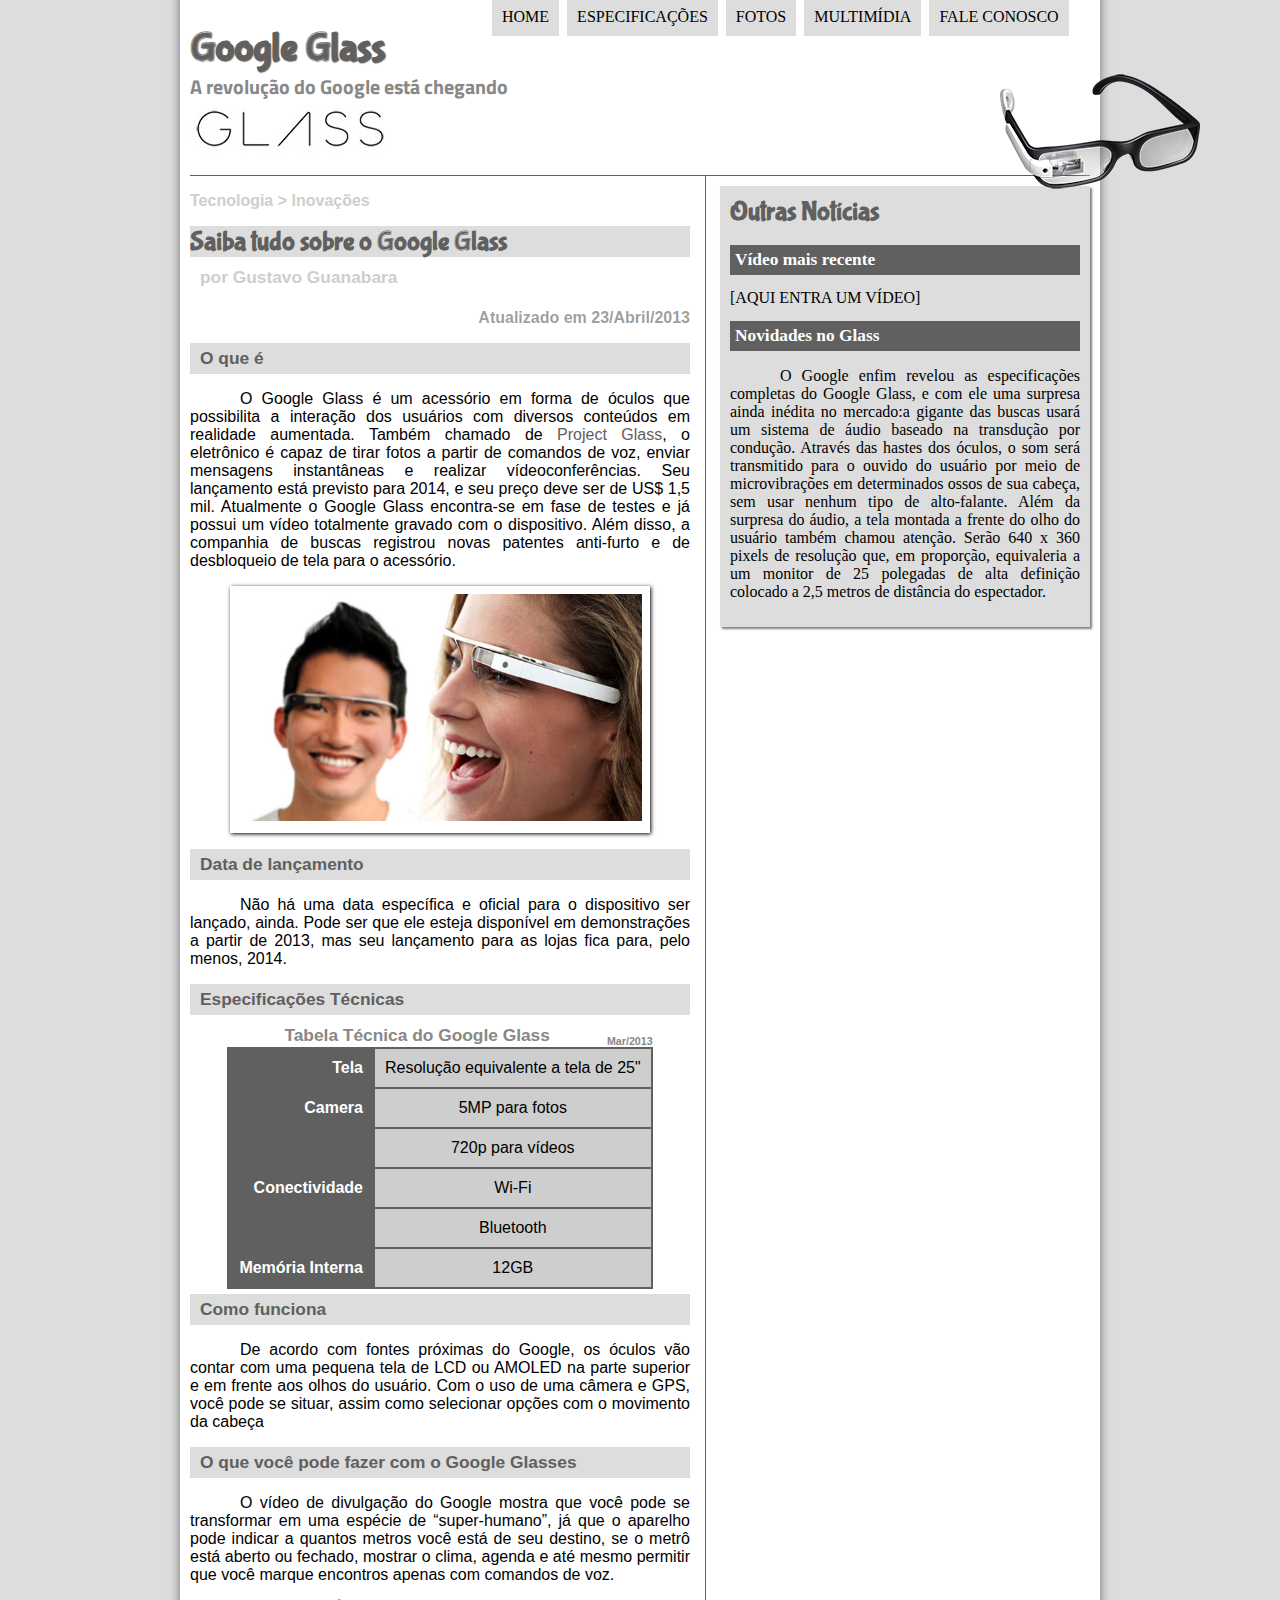
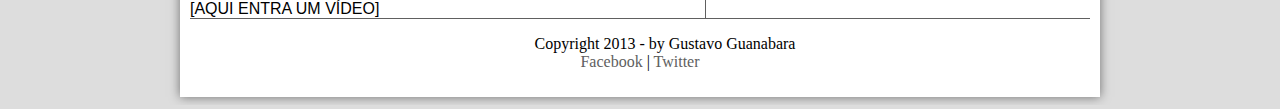
==== commit 0465ff83: "Aulas 22,23,24,25,26 JavaScript no menu, e documentos Adicionais" ====
--- a/index.html
+++ b/index.html
@@ -6,6 +6,7 @@
     <meta charset="UTF-8">
     <title>Tudo Sobre Google Glass</title>
     <link rel="stylesheet" type="text/css" href="_css/style.css">
+    <script src="_javascript/funcoes.js"></script>
 </head>
 
 
@@ -24,11 +25,40 @@
             <nav id="menu">
                 <h1>Menu Principal</h1>
                 <ul type="1">
-                    <li> <a href="index.html">Home</a> </li>
-                    <li> <a href="specs.html"> Especificações</a></li>
-                    <li> <a href="fotos.html"> Fotos</a></li>
-                    <li> <a href="multimidia.html"> Multimídia</a></li>
-                    <li> <a href="fale-conosco.html"> Fale conosco</a></li>
+                    <li onmouseover="mudaFoto('_imagens/home.png')"
+                        onmouseout="mudaFoto('_imagens/glass-oculos-preto-peq.png')">
+                        <a href="index.html">
+                            Home
+                        </a>
+                    </li>
+
+                    <li onmouseover="mudaFoto('_imagens/especificacoes.png')"
+                        onmouseout="mudaFoto('_imagens/glass-oculos-preto-peq.png')">
+                        <a href="specs.html">
+                            Especificações
+                        </a>
+                    </li>
+
+                    <li onmouseover="mudaFoto('_imagens/fotos.png')"
+                        onmouseout="mudaFoto('_imagens/glass-oculos-preto-peq.png')">
+                        <a href="fotos.html">
+                            Fotos
+                        </a>
+                    </li>
+
+                    <li onmouseover="mudaFoto('_imagens/multimidia.png')"
+                        onmouseout="mudaFoto('_imagens/glass-oculos-preto-peq.png')">
+                        <a href="multimidia.html"> Multimídia
+                        </a>
+                    </li>
+
+                    <li onmouseover="mudaFoto('_imagens/icone-contato.png')"
+                        onmouseout="mudaFoto('_imagens/glass-oculos-preto-peq')">
+                        <a href="fale-conosco.html">
+                            Fale conosco
+                        </a>
+                    </li>
+
                 </ul>
             </nav>
         </header>
@@ -145,7 +175,7 @@
                 </p>
                 [AQUI ENTRA UM VÍDEO]
 
-               
+
 
             </article>
         </section>
@@ -157,7 +187,7 @@
             <h2>Vídeo mais recente</h2>
 
             [AQUI ENTRA UM VÍDEO]
-            
+
             <h2>Novidades no Glass</h2>
             <p>
                 O Google enfim revelou as especificações completas do Google Glass, e com ele uma surpresa ainda inédita
--- a/_css/style.css
+++ b/_css/style.css
@@ -37,7 +37,6 @@
 
 #cabecalho h2 {
     font-family: 'Titillium Web', sans-serif;
-    ;
     color: #888888;
     font-size: 15pt;
     padding: 0px;
@@ -218,7 +217,7 @@
     color: #606060;
     background-color: #dddddd;
     padding: 5px 0px 5px 10px;
-    margin: 5px 0px 5px 0px;
+    margin: 5px 0px 10px 0px;
 }
 
 #cabecalho-de-artigo h1 {
@@ -238,8 +237,12 @@
 
 #cabecalho-de-artigo h3 {
     font-size: 12pt;
-    color: #606060;
-
+    color: #cecece;
+
+}
+#cabecalho-de-artigo h3.direita{
+    color: rgba(0, 0, 0, 0.4);
+    font-size: 12pt;
 }
 
 .direita{
@@ -309,6 +312,7 @@
     box-shadow: 2px 2px 2px rgba(0, 0, 0, 0.5);
 }
 
+
 #aside_direita h1 {
     font-family: 'Fonte_Logo',sans-serif;
     font-size: 20pt;
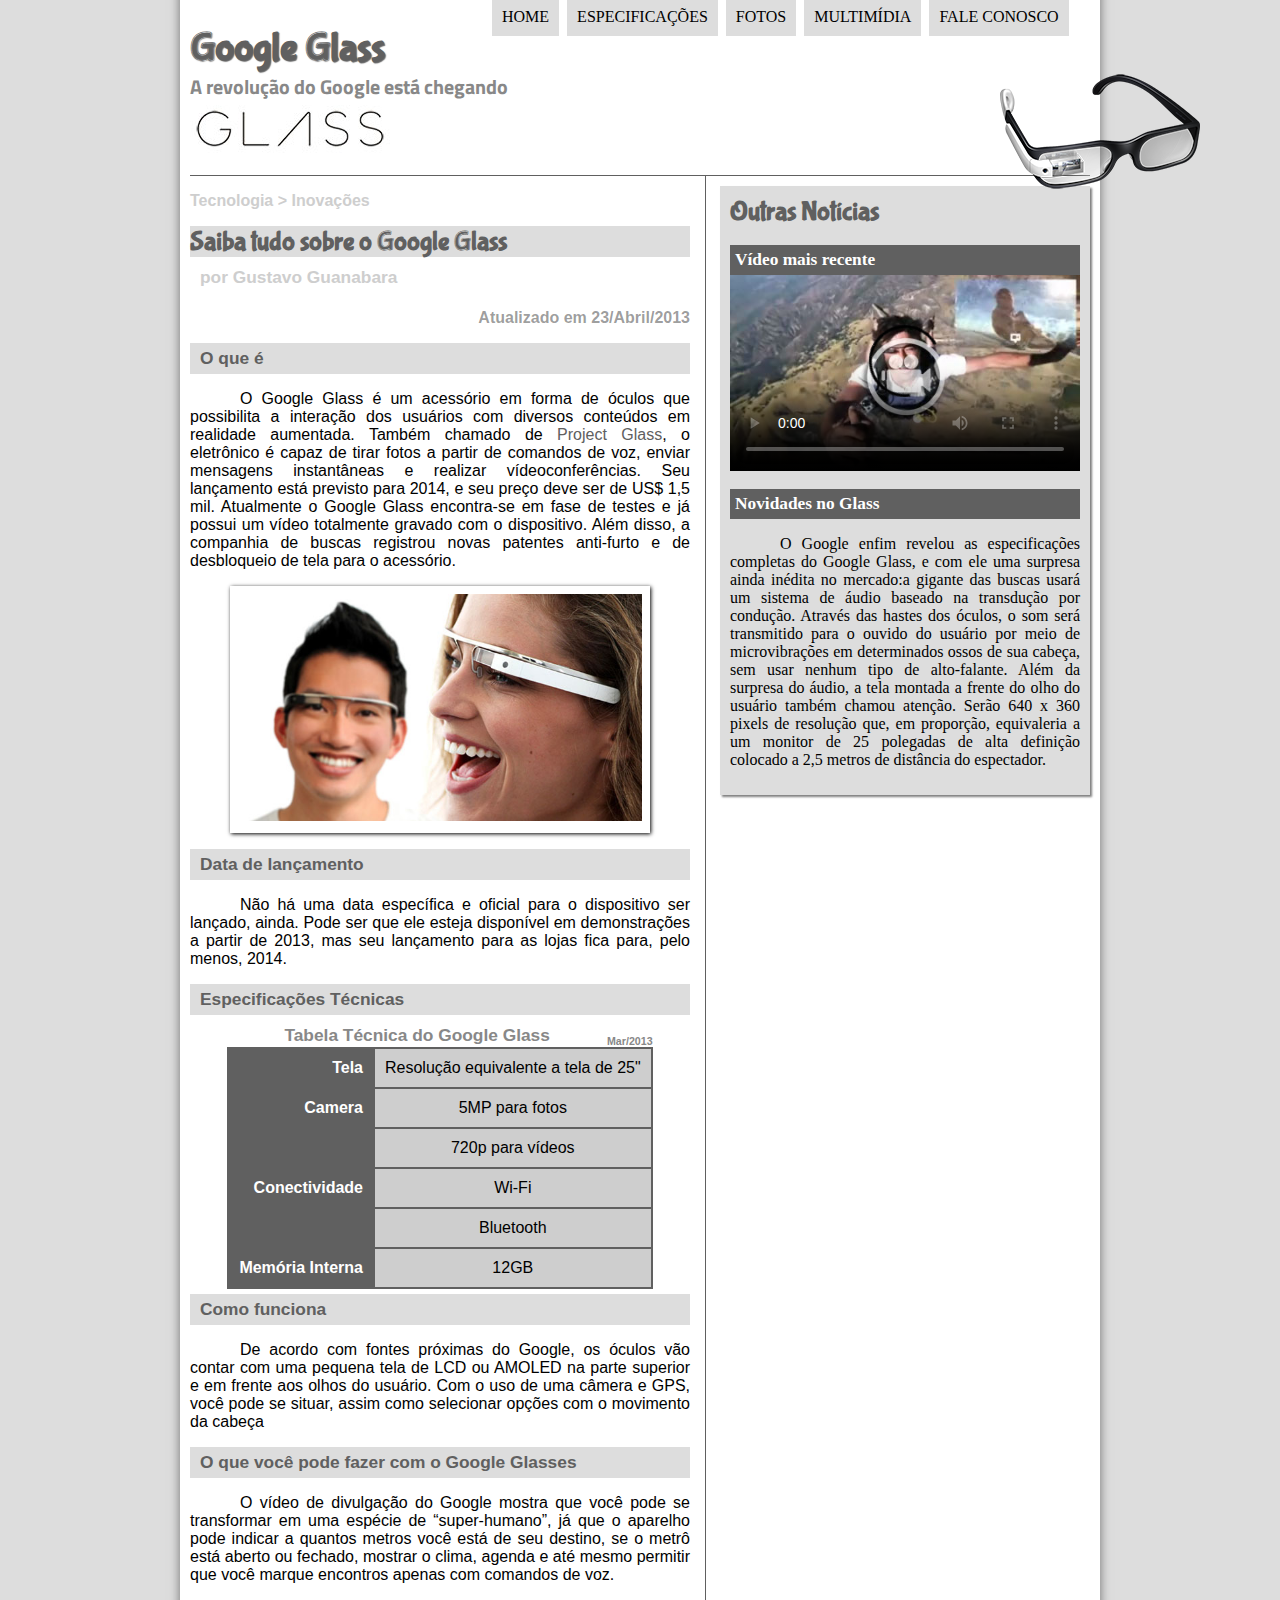
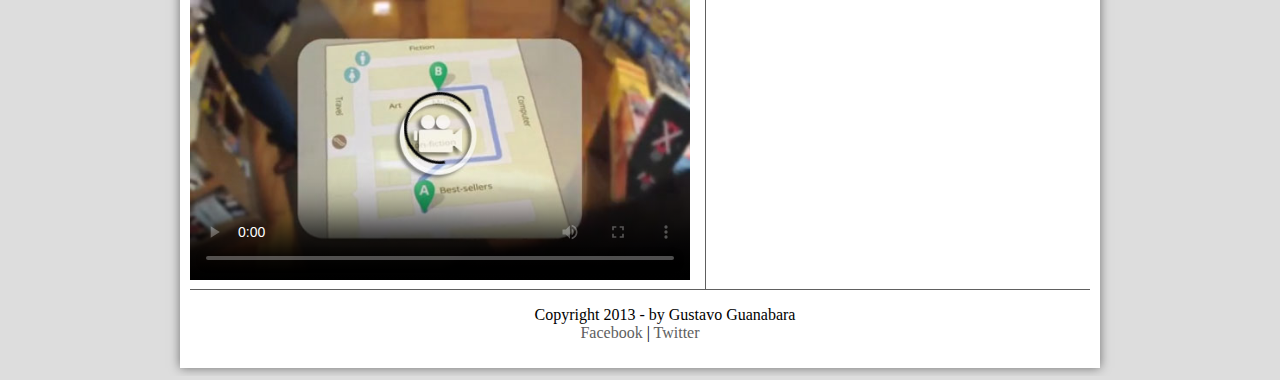
==== commit 9a9eec5e: "Aulas 31 e 32 Audio e Video" ====
--- a/index.html
+++ b/index.html
@@ -173,8 +173,10 @@
                     até
                     mesmo permitir que você marque encontros apenas com comandos de voz.
                 </p>
-                [AQUI ENTRA UM VÍDEO]
-
+
+
+                <video id="video" src="_media/how-it-feels.mp4" controls="controls"
+                    poster="_imagens/video-mini01.jpg"></video>
 
 
             </article>
@@ -186,7 +188,8 @@
             <h1>Outras Notícias</h1>
             <h2>Vídeo mais recente</h2>
 
-            [AQUI ENTRA UM VÍDEO]
+
+            <video id="video" src="_media/one-day.mp4" controls="controls" poster="_imagens/video-mini02.jpg"></video>
 
             <h2>Novidades no Glass</h2>
             <p>
--- a/_css/style.css
+++ b/_css/style.css
@@ -301,6 +301,12 @@
 
 }
 
+#noticia-principal video#video{
+    width: 100%;
+    height: 100%;
+    padding-bottom: 5px;
+}
+
 /*----------------Formatação do aside  direito-------------*/
 #aside_direita {
     display: block;
@@ -312,6 +318,13 @@
     box-shadow: 2px 2px 2px rgba(0, 0, 0, 0.5);
 }
 
+#aside_direita video#video{
+    width: 100%;
+    height: 100%;
+    margin-top: 0px;
+    padding-top: 0px;
+}
+
 
 #aside_direita h1 {
     font-family: 'Fonte_Logo',sans-serif;
@@ -326,6 +339,8 @@
     font-size: 13pt;
     color: #ffffff;
     padding: 5px;
+  
+    margin-bottom: 0px;
 
 }
 
